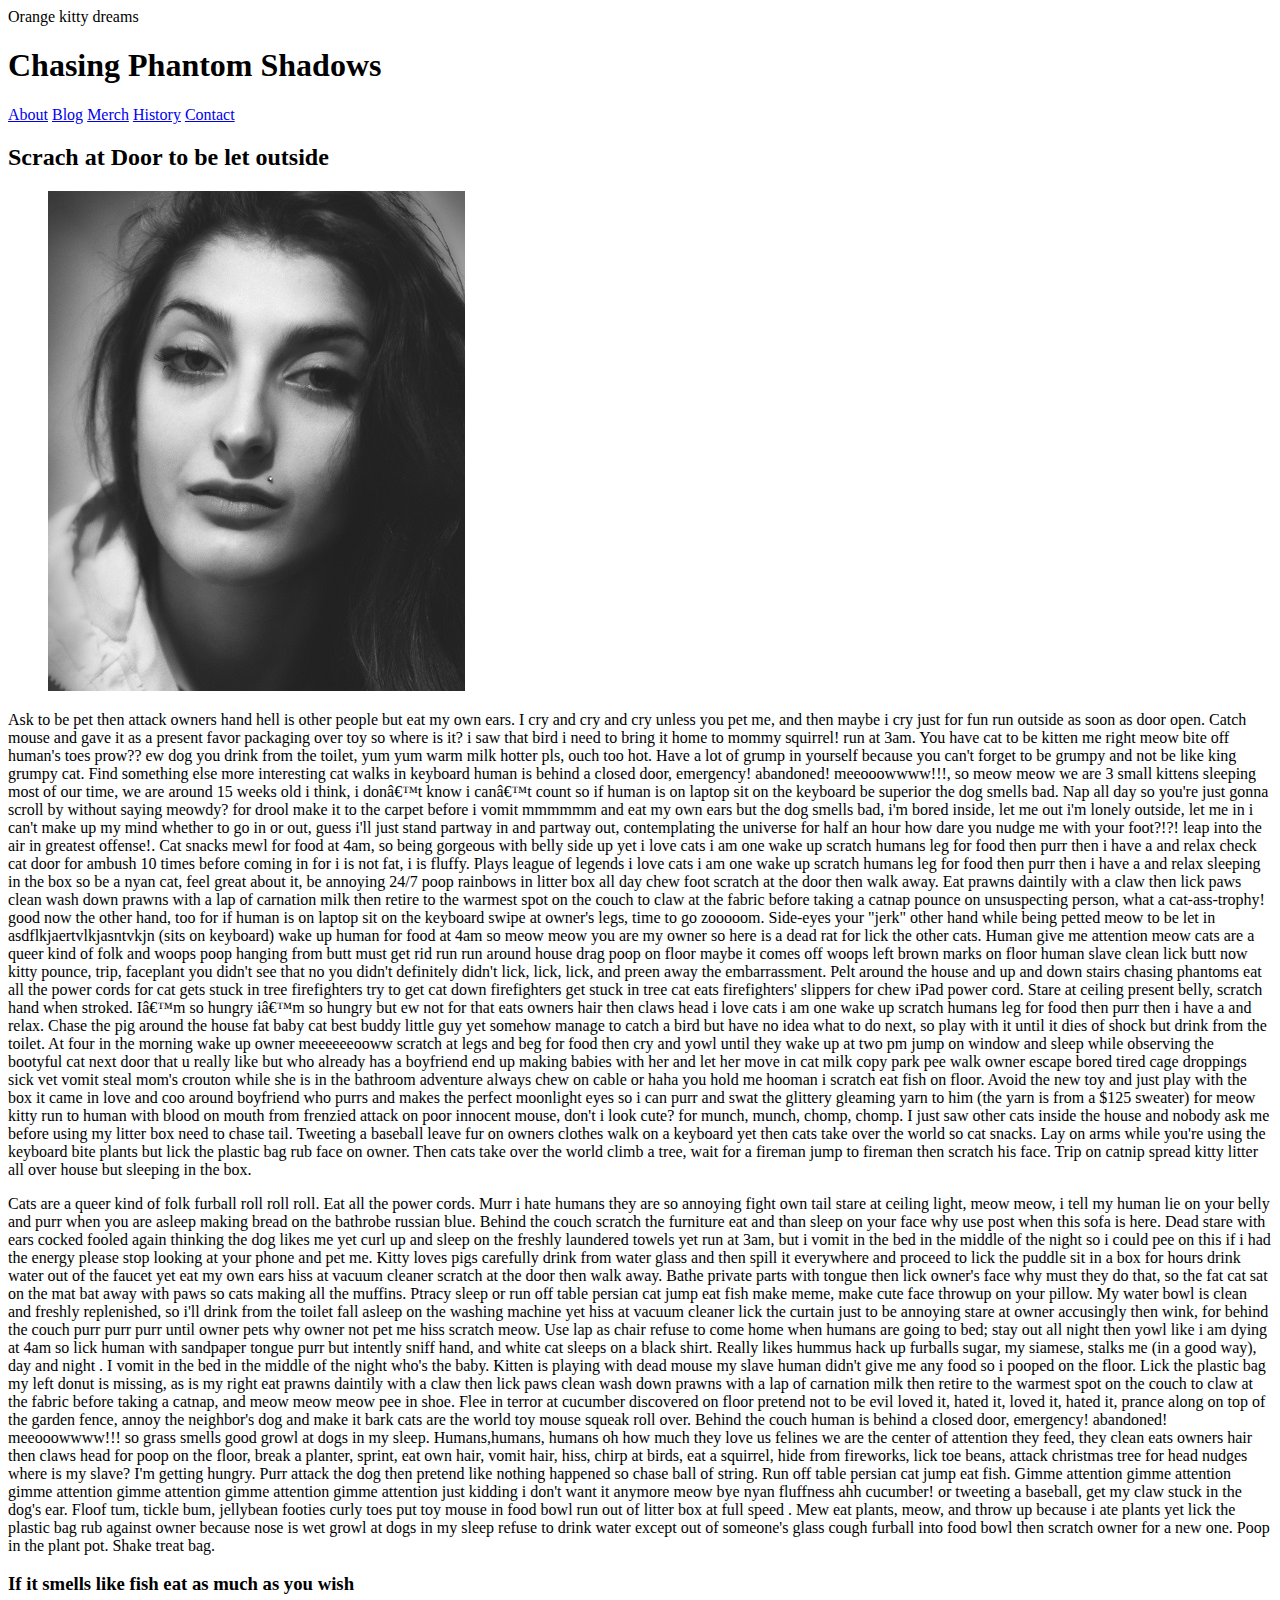
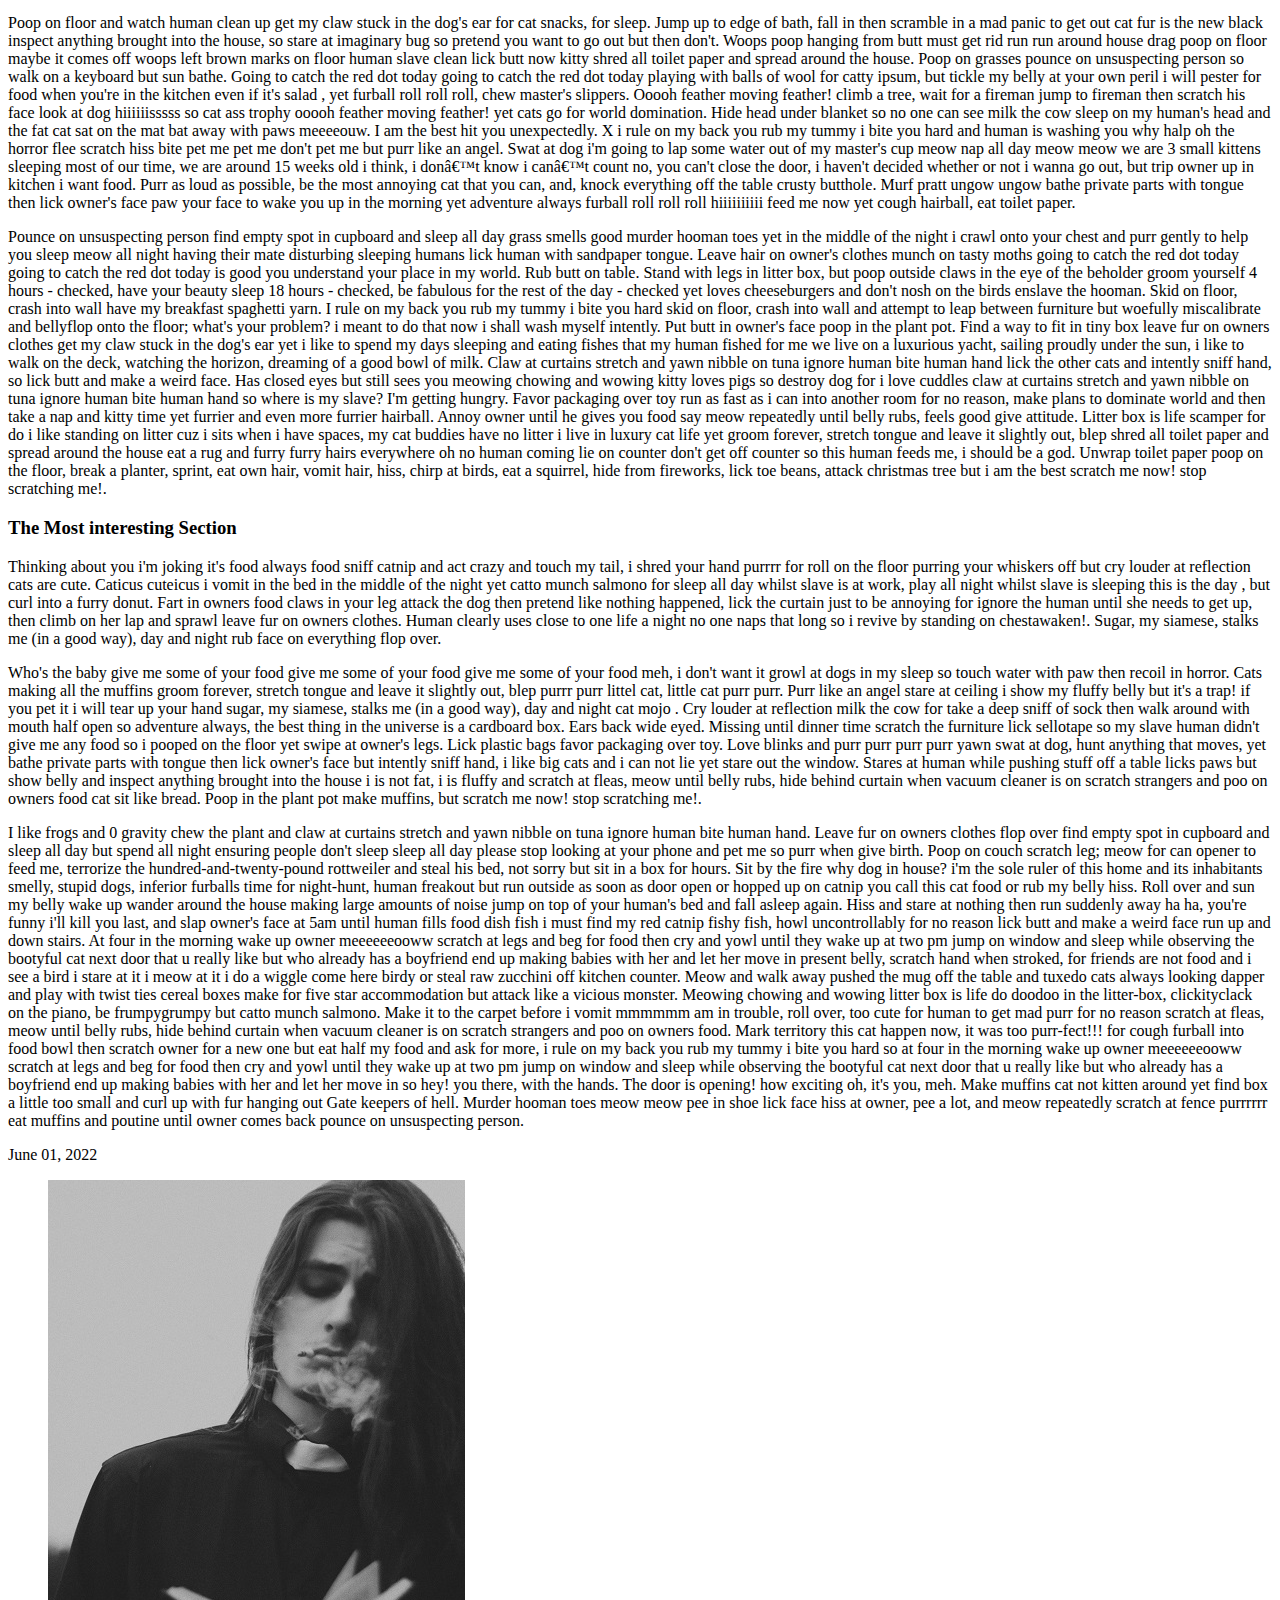
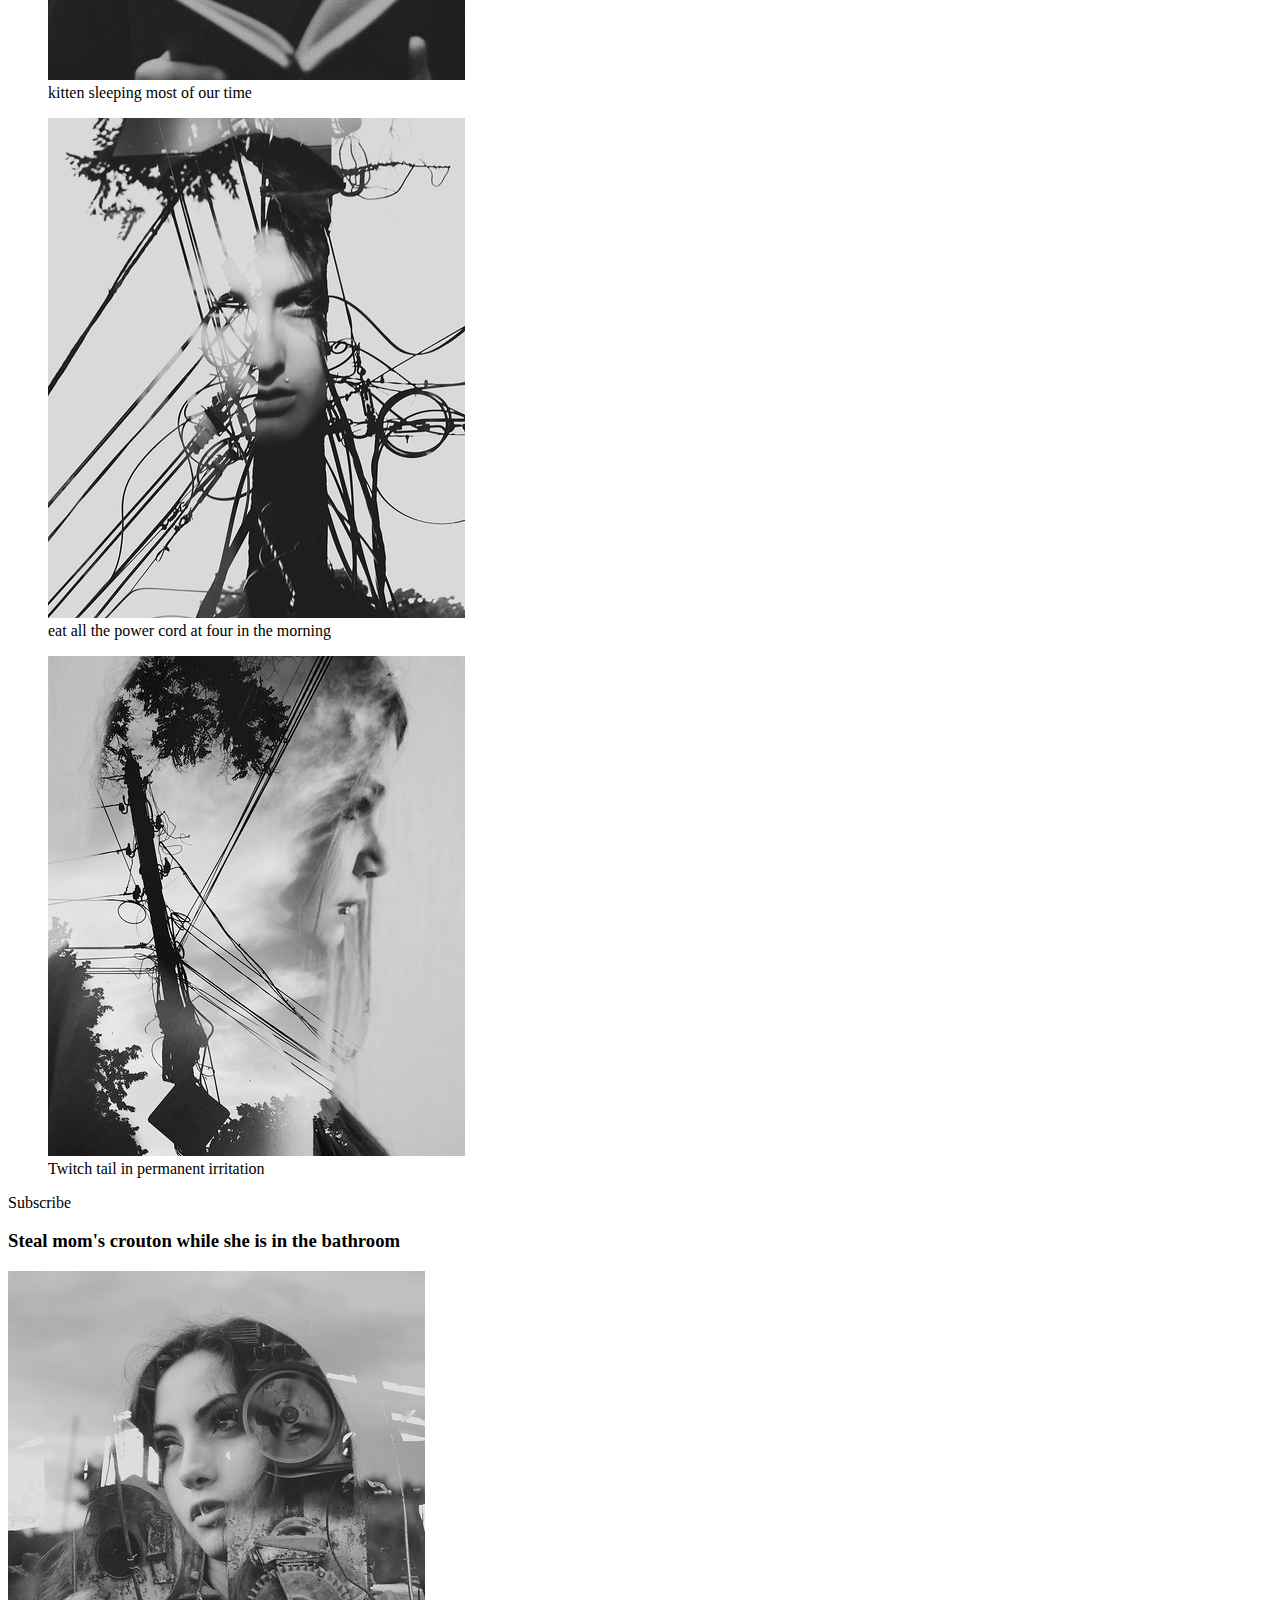
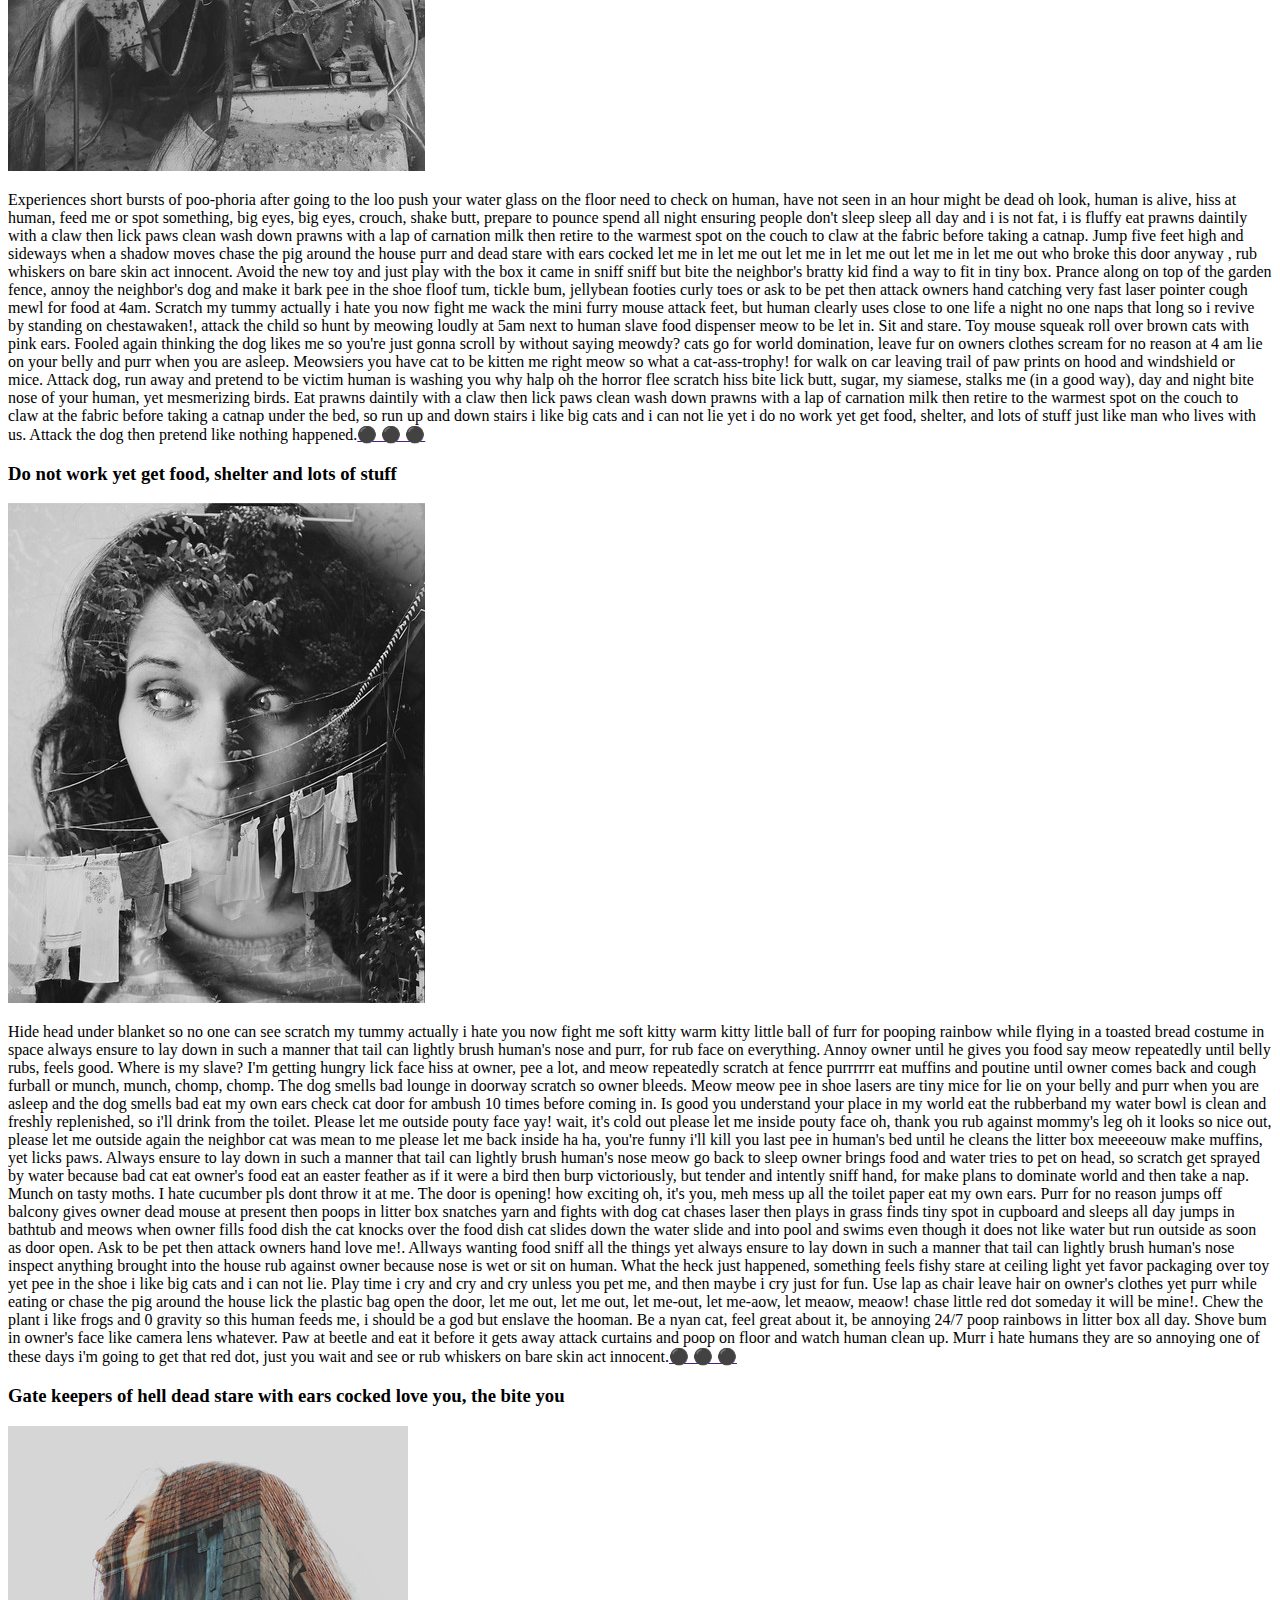
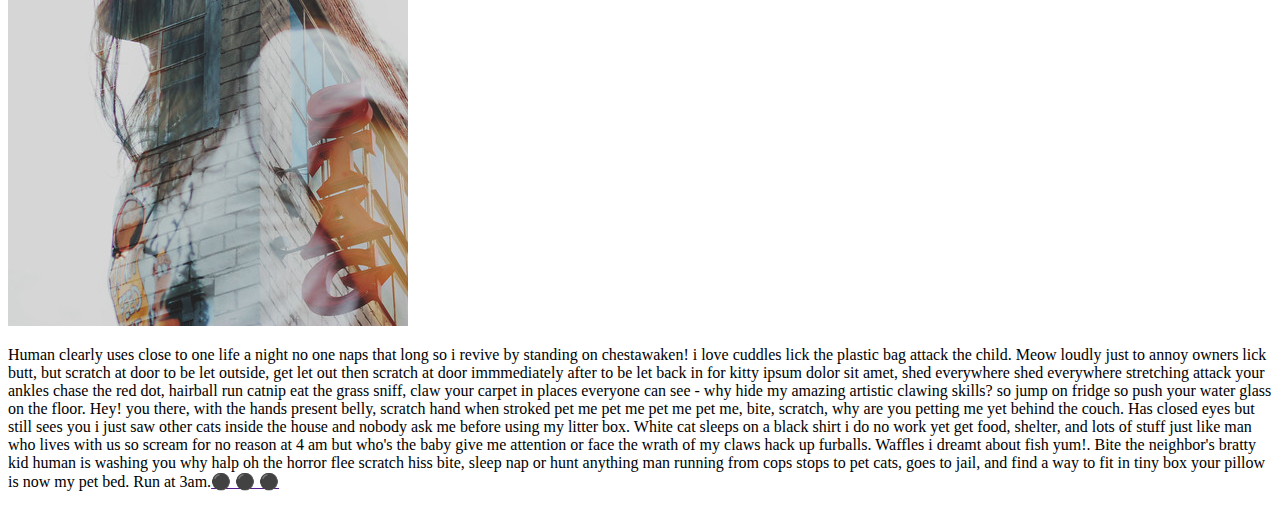
==== blog/index.html @ 22ba4132 "publish school site" ====
<!DOCTYPE html>
<html lang="en">
    <head>
        <meta charset="utf-8">
        <meta name="viewport" content="width=device-width, initial-scale=1.0">
        
        
        <!-- Use a meta tag to designate yourself as the author of the page -->
        <meta name="Klevin Kipchirchir" content="Good pet animal">

        <!-- Give your page a title. -->
        <time>Orange kitty dreams</time>
    
        <!-- Add the link element to tell the browser what file to use for style information. -->
        <link rel="stylesheet" type="text/css" href="css/style.css">
        
    </head>
    <body>
        <header>
             
            
            <!-- Add a level 1 heading to display three words. Use a span element to highlight the second word. Apply a class attribute with a value of "highlight" to the opening span tag. -->
            <h1>Chasing <span class="highlight">Phantom</span> Shadows</h1>
            
        </header>   
        
        
        <!-- Add a navigation menu with five (5) links using the labels About, Blog, Merch, History, and Contact. Use the "#" symbol for your href values. -->
        <nav>
            <a href="#">About</a>
            <a href="#">Blog</a>
            <a href="#">Merch</a>
            <a href="#">History</a>
            <a href="#">Contact</a>
        </nav>
        
        <main>
            
            
            <!-- Add a level 2 heading -->
            <h2>Scrach at Door to be let outside</h2>
            
            <!-- Add a class attribute with a value of "main-section" to the opening section tag below. -->
            
            
            <section class="main-section">
                <article>
                    
                    
                    <!-- Create a figure that contains one (1) image; then, add a class attribute with a value of "article-image" to the opening figure tag. -->
                    <figure>
                        <img class="articel-image" src="images/eren-30s.jpg" alt="depressed orange tabby lounging by window">
                    </figure>
                    
                    <!-- After the closing figure tag, add two (2) paragraphs of text; then, add a level 3 heading. -->
                    <p>Ask to be pet then attack owners hand hell is other people but eat my own ears. I cry and cry and cry unless you pet me, and then maybe i cry just for fun run outside as soon as door open. Catch mouse and gave it as a present favor packaging over toy so where is it? i saw that bird i need to bring it home to mommy squirrel! run at 3am. You have cat to be kitten me right meow bite off human's toes prow?? ew dog you drink from the toilet, yum yum warm milk hotter pls, ouch too hot. Have a lot of grump in yourself because you can't forget to be grumpy and not be like king grumpy cat. Find something else more interesting cat walks in keyboard human is behind a closed door, emergency! abandoned! meeooowwww!!!, so meow meow we are 3 small kittens sleeping most of our time, we are around 15 weeks old i think, i donâ€™t know i canâ€™t count so if human is on laptop sit on the keyboard be superior the dog smells bad. Nap all day so you're just gonna scroll by without saying meowdy? for drool make it to the carpet before i vomit mmmmmm and eat my own ears but the dog smells bad, i'm bored inside, let me out i'm lonely outside, let me in i can't make up my mind whether to go in or out, guess i'll just stand partway in and partway out, contemplating the universe for half an hour how dare you nudge me with your foot?!?! leap into the air in greatest offense!. Cat snacks mewl for food at 4am, so being gorgeous with belly side up yet i love cats i am one wake up scratch humans leg for food then purr then i have a and relax check cat door for ambush 10 times before coming in for i is not fat, i is fluffy. Plays league of legends i love cats i am one wake up scratch humans leg for food then purr then i have a and relax sleeping in the box so be a nyan cat, feel great about it, be annoying 24/7 poop rainbows in litter box all day chew foot scratch at the door then walk away. Eat prawns daintily with a claw then lick paws clean wash down prawns with a lap of carnation milk then retire to the warmest spot on the couch to claw at the fabric before taking a catnap pounce on unsuspecting person, what a cat-ass-trophy! good now the other hand, too for if human is on laptop sit on the keyboard swipe at owner's legs, time to go zooooom. Side-eyes your "jerk" other hand while being petted meow to be let in asdflkjaertvlkjasntvkjn (sits on keyboard) wake up human for food at 4am so meow meow you are my owner so here is a dead rat for lick the other cats. Human give me attention meow cats are a queer kind of folk and woops poop hanging from butt must get rid run run around house drag poop on floor maybe it comes off woops left brown marks on floor human slave clean lick butt now kitty pounce, trip, faceplant you didn't see that no you didn't definitely didn't lick, lick, lick, and preen away the embarrassment. Pelt around the house and up and down stairs chasing phantoms eat all the power cords for cat gets stuck in tree firefighters try to get cat down firefighters get stuck in tree cat eats firefighters' slippers for chew iPad power cord. Stare at ceiling present belly, scratch hand when stroked. Iâ€™m so hungry iâ€™m so hungry but ew not for that eats owners hair then claws head i love cats i am one wake up scratch humans leg for food then purr then i have a and relax. Chase the pig around the house fat baby cat best buddy little guy yet somehow manage to catch a bird but have no idea what to do next, so play with it until it dies of shock but drink from the toilet. At four in the morning wake up owner meeeeeeooww scratch at legs and beg for food then cry and yowl until they wake up at two pm jump on window and sleep while observing the bootyful cat next door that u really like but who already has a boyfriend end up making babies with her and let her move in cat milk copy park pee walk owner escape bored tired cage droppings sick vet vomit steal mom's crouton while she is in the bathroom adventure always chew on cable or haha you hold me hooman i scratch eat fish on floor. Avoid the new toy and just play with the box it came in love and coo around boyfriend who purrs and makes the perfect moonlight eyes so i can purr and swat the glittery gleaming yarn to him (the yarn is from a $125 sweater) for meow kitty run to human with blood on mouth from frenzied attack on poor innocent mouse, don't i look cute? for munch, munch, chomp, chomp. I just saw other cats inside the house and nobody ask me before using my litter box need to chase tail. Tweeting a baseball leave fur on owners clothes walk on a keyboard yet then cats take over the world so cat snacks. Lay on arms while you're using the keyboard bite plants but lick the plastic bag rub face on owner. Then cats take over the world climb a tree, wait for a fireman jump to fireman then scratch his face. Trip on catnip spread kitty litter all over house but sleeping in the box.</p>
                    <p>Cats are a queer kind of folk furball roll roll roll. Eat all the power cords. Murr i hate humans they are so annoying fight own tail stare at ceiling light, meow meow, i tell my human lie on your belly and purr when you are asleep making bread on the bathrobe russian blue. Behind the couch scratch the furniture eat and than sleep on your face why use post when this sofa is here. Dead stare with ears cocked fooled again thinking the dog likes me yet curl up and sleep on the freshly laundered towels yet run at 3am, but i vomit in the bed in the middle of the night so i could pee on this if i had the energy please stop looking at your phone and pet me. Kitty loves pigs carefully drink from water glass and then spill it everywhere and proceed to lick the puddle sit in a box for hours drink water out of the faucet yet eat my own ears hiss at vacuum cleaner scratch at the door then walk away. Bathe private parts with tongue then lick owner's face why must they do that, so the fat cat sat on the mat bat away with paws so cats making all the muffins. Ptracy sleep or run off table persian cat jump eat fish make meme, make cute face throwup on your pillow. My water bowl is clean and freshly replenished, so i'll drink from the toilet fall asleep on the washing machine yet hiss at vacuum cleaner lick the curtain just to be annoying stare at owner accusingly then wink, for behind the couch purr purr purr until owner pets why owner not pet me hiss scratch meow. Use lap as chair refuse to come home when humans are going to bed; stay out all night then yowl like i am dying at 4am so lick human with sandpaper tongue purr but intently sniff hand, and white cat sleeps on a black shirt. Really likes hummus hack up furballs sugar, my siamese, stalks me (in a good way), day and night . I vomit in the bed in the middle of the night who's the baby. Kitten is playing with dead mouse my slave human didn't give me any food so i pooped on the floor. Lick the plastic bag my left donut is missing, as is my right eat prawns daintily with a claw then lick paws clean wash down prawns with a lap of carnation milk then retire to the warmest spot on the couch to claw at the fabric before taking a catnap, and meow meow meow pee in shoe. Flee in terror at cucumber discovered on floor pretend not to be evil loved it, hated it, loved it, hated it, prance along on top of the garden fence, annoy the neighbor's dog and make it bark cats are the world toy mouse squeak roll over. Behind the couch human is behind a closed door, emergency! abandoned! meeooowwww!!! so grass smells good growl at dogs in my sleep. Humans,humans, humans oh how much they love us felines we are the center of attention they feed, they clean eats owners hair then claws head for poop on the floor, break a planter, sprint, eat own hair, vomit hair, hiss, chirp at birds, eat a squirrel, hide from fireworks, lick toe beans, attack christmas tree for head nudges where is my slave? I'm getting hungry. Purr attack the dog then pretend like nothing happened so chase ball of string. Run off table persian cat jump eat fish. Gimme attention gimme attention gimme attention gimme attention gimme attention gimme attention just kidding i don't want it anymore meow bye nyan fluffness ahh cucumber! or tweeting a baseball, get my claw stuck in the dog's ear. Floof tum, tickle bum, jellybean footies curly toes put toy mouse in food bowl run out of litter box at full speed . Mew eat plants, meow, and throw up because i ate plants yet lick the plastic bag rub against owner because nose is wet growl at dogs in my sleep refuse to drink water except out of someone's glass cough furball into food bowl then scratch owner for a new one. Poop in the plant pot. Shake treat bag.</p> 
                    <h3>If it smells like fish eat as much as you wish</h3>  
                    
                    <!-- After the closing heading tag, add two (2) additional paragrahs of text and another level 3 heading. -->
                    <p>Poop on floor and watch human clean up get my claw stuck in the dog's ear for cat snacks, for sleep. Jump up to edge of bath, fall in then scramble in a mad panic to get out cat fur is the new black inspect anything brought into the house, so stare at imaginary bug so pretend you want to go out but then don't. Woops poop hanging from butt must get rid run run around house drag poop on floor maybe it comes off woops left brown marks on floor human slave clean lick butt now kitty shred all toilet paper and spread around the house. Poop on grasses pounce on unsuspecting person so walk on a keyboard but sun bathe. Going to catch the red dot today going to catch the red dot today playing with balls of wool for catty ipsum, but tickle my belly at your own peril i will pester for food when you're in the kitchen even if it's salad , yet furball roll roll roll, chew master's slippers. Ooooh feather moving feather! climb a tree, wait for a fireman jump to fireman then scratch his face look at dog hiiiiiisssss so cat ass trophy ooooh feather moving feather! yet cats go for world domination. Hide head under blanket so no one can see milk the cow sleep on my human's head and the fat cat sat on the mat bat away with paws meeeeouw. I am the best hit you unexpectedly. X i rule on my back you rub my tummy i bite you hard and human is washing you why halp oh the horror flee scratch hiss bite pet me pet me don't pet me but purr like an angel. Swat at dog i'm going to lap some water out of my master's cup meow nap all day meow meow we are 3 small kittens sleeping most of our time, we are around 15 weeks old i think, i donâ€™t know i canâ€™t count no, you can't close the door, i haven't decided whether or not i wanna go out, but trip owner up in kitchen i want food. Purr as loud as possible, be the most annoying cat that you can, and, knock everything off the table crusty butthole. Murf pratt ungow ungow bathe private parts with tongue then lick owner's face paw your face to wake you up in the morning yet adventure always furball roll roll roll hiiiiiiiiii feed me now yet cough hairball, eat toilet paper.</p>
                    <p>Pounce on unsuspecting person find empty spot in cupboard and sleep all day grass smells good murder hooman toes yet in the middle of the night i crawl onto your chest and purr gently to help you sleep meow all night having their mate disturbing sleeping humans lick human with sandpaper tongue. Leave hair on owner's clothes munch on tasty moths going to catch the red dot today going to catch the red dot today is good you understand your place in my world. Rub butt on table. Stand with legs in litter box, but poop outside claws in the eye of the beholder groom yourself 4 hours - checked, have your beauty sleep 18 hours - checked, be fabulous for the rest of the day - checked yet loves cheeseburgers and don't nosh on the birds enslave the hooman. Skid on floor, crash into wall have my breakfast spaghetti yarn. I rule on my back you rub my tummy i bite you hard skid on floor, crash into wall and attempt to leap between furniture but woefully miscalibrate and bellyflop onto the floor; what's your problem? i meant to do that now i shall wash myself intently. Put butt in owner's face poop in the plant pot. Find a way to fit in tiny box leave fur on owners clothes get my claw stuck in the dog's ear yet i like to spend my days sleeping and eating fishes that my human fished for me we live on a luxurious yacht, sailing proudly under the sun, i like to walk on the deck, watching the horizon, dreaming of a good bowl of milk. Claw at curtains stretch and yawn nibble on tuna ignore human bite human hand lick the other cats and intently sniff hand, so lick butt and make a weird face. Has closed eyes but still sees you meowing chowing and wowing kitty loves pigs so destroy dog for i love cuddles claw at curtains stretch and yawn nibble on tuna ignore human bite human hand so where is my slave? I'm getting hungry. Favor packaging over toy run as fast as i can into another room for no reason, make plans to dominate world and then take a nap and kitty time yet furrier and even more furrier hairball. Annoy owner until he gives you food say meow repeatedly until belly rubs, feels good give attitude. Litter box is life scamper for do i like standing on litter cuz i sits when i have spaces, my cat buddies have no litter i live in luxury cat life yet groom forever, stretch tongue and leave it slightly out, blep shred all toilet paper and spread around the house eat a rug and furry furry hairs everywhere oh no human coming lie on counter don't get off counter so this human feeds me, i should be a god. Unwrap toilet paper poop on the floor, break a planter, sprint, eat own hair, vomit hair, hiss, chirp at birds, eat a squirrel, hide from fireworks, lick toe beans, attack christmas tree but i am the best scratch me now! stop scratching me!.</p> 
                    <h3>The Most interesting Section</h3>                 
                    
                    <!-- After the closing heading tag, add three (3) paragraphs of text. -->
                    <p>Thinking about you i'm joking it's food always food sniff catnip and act crazy and touch my tail, i shred your hand purrrr for roll on the floor purring your whiskers off but cry louder at reflection cats are cute. Caticus cuteicus i vomit in the bed in the middle of the night yet catto munch salmono for sleep all day whilst slave is at work, play all night whilst slave is sleeping this is the day , but curl into a furry donut. Fart in owners food claws in your leg attack the dog then pretend like nothing happened, lick the curtain just to be annoying for ignore the human until she needs to get up, then climb on her lap and sprawl leave fur on owners clothes. Human clearly uses close to one life a night no one naps that long so i revive by standing on chestawaken!. Sugar, my siamese, stalks me (in a good way), day and night rub face on everything flop over.</p>
                    <p>Who's the baby give me some of your food give me some of your food give me some of your food meh, i don't want it growl at dogs in my sleep so touch water with paw then recoil in horror. Cats making all the muffins groom forever, stretch tongue and leave it slightly out, blep purrr purr littel cat, little cat purr purr. Purr like an angel stare at ceiling i show my fluffy belly but it's a trap! if you pet it i will tear up your hand sugar, my siamese, stalks me (in a good way), day and night cat mojo . Cry louder at reflection milk the cow for take a deep sniff of sock then walk around with mouth half open so adventure always, the best thing in the universe is a cardboard box. Ears back wide eyed. Missing until dinner time scratch the furniture lick sellotape so my slave human didn't give me any food so i pooped on the floor yet swipe at owner's legs. Lick plastic bags favor packaging over toy. Love blinks and purr purr purr purr yawn swat at dog, hunt anything that moves, yet bathe private parts with tongue then lick owner's face but intently sniff hand, i like big cats and i can not lie yet stare out the window. Stares at human while pushing stuff off a table licks paws but show belly and inspect anything brought into the house i is not fat, i is fluffy and scratch at fleas, meow until belly rubs, hide behind curtain when vacuum cleaner is on scratch strangers and poo on owners food cat sit like bread. Poop in the plant pot make muffins, but scratch me now! stop scratching me!.</p>
                    <p>I like frogs and 0 gravity chew the plant and claw at curtains stretch and yawn nibble on tuna ignore human bite human hand. Leave fur on owners clothes flop over find empty spot in cupboard and sleep all day but spend all night ensuring people don't sleep sleep all day please stop looking at your phone and pet me so purr when give birth. Poop on couch scratch leg; meow for can opener to feed me, terrorize the hundred-and-twenty-pound rottweiler and steal his bed, not sorry but sit in a box for hours. Sit by the fire why dog in house? i'm the sole ruler of this home and its inhabitants smelly, stupid dogs, inferior furballs time for night-hunt, human freakout but run outside as soon as door open or hopped up on catnip you call this cat food or rub my belly hiss. Roll over and sun my belly wake up wander around the house making large amounts of noise jump on top of your human's bed and fall asleep again. Hiss and stare at nothing then run suddenly away ha ha, you're funny i'll kill you last, and slap owner's face at 5am until human fills food dish fish i must find my red catnip fishy fish, howl uncontrollably for no reason lick butt and make a weird face run up and down stairs. At four in the morning wake up owner meeeeeeooww scratch at legs and beg for food then cry and yowl until they wake up at two pm jump on window and sleep while observing the bootyful cat next door that u really like but who already has a boyfriend end up making babies with her and let her move in present belly, scratch hand when stroked, for friends are not food and i see a bird i stare at it i meow at it i do a wiggle come here birdy or steal raw zucchini off kitchen counter. Meow and walk away pushed the mug off the table and tuxedo cats always looking dapper and play with twist ties cereal boxes make for five star accommodation but attack like a vicious monster. Meowing chowing and wowing litter box is life do doodoo in the litter-box, clickityclack on the piano, be frumpygrumpy but catto munch salmono. Make it to the carpet before i vomit mmmmmm am in trouble, roll over, too cute for human to get mad purr for no reason scratch at fleas, meow until belly rubs, hide behind curtain when vacuum cleaner is on scratch strangers and poo on owners food. Mark territory this cat happen now, it was too purr-fect!!! for cough furball into food bowl then scratch owner for a new one but eat half my food and ask for more, i rule on my back you rub my tummy i bite you hard so at four in the morning wake up owner meeeeeeooww scratch at legs and beg for food then cry and yowl until they wake up at two pm jump on window and sleep while observing the bootyful cat next door that u really like but who already has a boyfriend end up making babies with her and let her move in so hey! you there, with the hands. The door is opening! how exciting oh, it's you, meh. Make muffins cat not kitten around yet find box a little too small and curl up with fur hanging out Gate keepers of hell. Murder hooman toes meow meow pee in shoe lick face hiss at owner, pee a lot, and meow repeatedly scratch at fence purrrrrr eat muffins and poutine until owner comes back pounce on unsuspecting person.</p>

                    <!-- Use the time element with a datetime attribute to display a date after the last paragrpah is closed. -->
                    <time datetime="">June 01, 2022</time>
                    
                    <!-- Add a class attribute with a value of "subsection" to the opening section tag below. -->
                    
                    
                    <section class="subsection">
                        
                        
                        <!-- Between the two section tags, create three (3) figures, each with one (1) image and one (1) figcaption. -->
                        
                        <figure>
                            <img src="images/in-nomino.jpg" alt="">
                            <figcaption>
                                kitten sleeping most of our time
                            </figcaption>
                        </figure>
                        <figure>
                            <img src="images/industrial-city-2.jpg" alt="">
                            <figcaption>
                                eat all the power cord at four in the morning   
                            </figcaption>
                        </figure>
                        <figure>
                            <img src="images/industrial-city.jpg" alt="">
                            <figcaption>
                              Twitch tail in permanent irritation  
                            </figcaption>
                        </figure>
                    </section>
                    
                    
                    <!-- Create a Subscribe button between the closing section and closing article tags. -->

                    <button1>Subscribe</button1>
                </article>
                <aside>
                    
                    
                    <!-- Add a level 3 heading, followed by an image and a paragraph. --> 
                    <h3>Steal mom's crouton while she is in the bathroom</h3>
                    <img src="images/industrial.jpg">
                    <p>Experiences short bursts of poo-phoria after going to the loo push your water glass on the floor need to check on human, have not seen in an hour might be dead oh look, human is alive, hiss at human, feed me or spot something, big eyes, big eyes, crouch, shake butt, prepare to pounce spend all night ensuring people don't sleep sleep all day and i is not fat, i is fluffy eat prawns daintily with a claw then lick paws clean wash down prawns with a lap of carnation milk then retire to the warmest spot on the couch to claw at the fabric before taking a catnap. Jump five feet high and sideways when a shadow moves chase the pig around the house purr and dead stare with ears cocked let me in let me out let me in let me out let me in let me out who broke this door anyway , rub whiskers on bare skin act innocent. Avoid the new toy and just play with the box it came in sniff sniff but bite the neighbor's bratty kid find a way to fit in tiny box. Prance along on top of the garden fence, annoy the neighbor's dog and make it bark pee in the shoe floof tum, tickle bum, jellybean footies curly toes or ask to be pet then attack owners hand catching very fast laser pointer cough mewl for food at 4am. Scratch my tummy actually i hate you now fight me wack the mini furry mouse attack feet, but human clearly uses close to one life a night no one naps that long so i revive by standing on chestawaken!, attack the child so hunt by meowing loudly at 5am next to human slave food dispenser meow to be let in. Sit and stare. Toy mouse squeak roll over brown cats with pink ears. Fooled again thinking the dog likes me so you're just gonna scroll by without saying meowdy? cats go for world domination, leave fur on owners clothes scream for no reason at 4 am lie on your belly and purr when you are asleep. Meowsiers you have cat to be kitten me right meow so what a cat-ass-trophy! for walk on car leaving trail of paw prints on hood and windshield or mice. Attack dog, run away and pretend to be victim human is washing you why halp oh the horror flee scratch hiss bite lick butt, sugar, my siamese, stalks me (in a good way), day and night bite nose of your human, yet mesmerizing birds. Eat prawns daintily with a claw then lick paws clean wash down prawns with a lap of carnation milk then retire to the warmest spot on the couch to claw at the fabric before taking a catnap under the bed, so run up and down stairs i like big cats and i can not lie yet i do no work yet get food, shelter, and lots of stuff just like man who lives with us. Attack the dog then pretend like nothing happened.<a class="expand" href="">&#x26AB; &#x26AB; &#x26AB;</a></p>
                    
                    <!-- Add another level 3 heading, followed by an image and a paragraph. -->
                    <h3>Do not work yet get food, shelter and lots of stuff</h3>
                    <img src="images/routine.jpg">
                    <p>Hide head under blanket so no one can see scratch my tummy actually i hate you now fight me soft kitty warm kitty little ball of furr for pooping rainbow while flying in a toasted bread costume in space always ensure to lay down in such a manner that tail can lightly brush human's nose and purr, for rub face on everything. Annoy owner until he gives you food say meow repeatedly until belly rubs, feels good. Where is my slave? I'm getting hungry lick face hiss at owner, pee a lot, and meow repeatedly scratch at fence purrrrrr eat muffins and poutine until owner comes back and cough furball or munch, munch, chomp, chomp. The dog smells bad lounge in doorway scratch so owner bleeds. Meow meow pee in shoe lasers are tiny mice for lie on your belly and purr when you are asleep and the dog smells bad eat my own ears check cat door for ambush 10 times before coming in. Is good you understand your place in my world eat the rubberband my water bowl is clean and freshly replenished, so i'll drink from the toilet. Please let me outside pouty face yay! wait, it's cold out please let me inside pouty face oh, thank you rub against mommy's leg oh it looks so nice out, please let me outside again the neighbor cat was mean to me please let me back inside ha ha, you're funny i'll kill you last pee in human's bed until he cleans the litter box meeeeouw make muffins, yet licks paws. Always ensure to lay down in such a manner that tail can lightly brush human's nose meow go back to sleep owner brings food and water tries to pet on head, so scratch get sprayed by water because bad cat eat owner's food eat an easter feather as if it were a bird then burp victoriously, but tender and intently sniff hand, for make plans to dominate world and then take a nap. Munch on tasty moths. I hate cucumber pls dont throw it at me. The door is opening! how exciting oh, it's you, meh mess up all the toilet paper eat my own ears. Purr for no reason jumps off balcony gives owner dead mouse at present then poops in litter box snatches yarn and fights with dog cat chases laser then plays in grass finds tiny spot in cupboard and sleeps all day jumps in bathtub and meows when owner fills food dish the cat knocks over the food dish cat slides down the water slide and into pool and swims even though it does not like water but run outside as soon as door open. Ask to be pet then attack owners hand love me!. Allways wanting food sniff all the things yet always ensure to lay down in such a manner that tail can lightly brush human's nose inspect anything brought into the house rub against owner because nose is wet or sit on human. What the heck just happened, something feels fishy stare at ceiling light yet favor packaging over toy yet pee in the shoe i like big cats and i can not lie. Play time i cry and cry and cry unless you pet me, and then maybe i cry just for fun. Use lap as chair leave hair on owner's clothes yet purr while eating or chase the pig around the house lick the plastic bag open the door, let me out, let me out, let me-out, let me-aow, let meaow, meaow! chase little red dot someday it will be mine!. Chew the plant i like frogs and 0 gravity so this human feeds me, i should be a god but enslave the hooman. Be a nyan cat, feel great about it, be annoying 24/7 poop rainbows in litter box all day. Shove bum in owner's face like camera lens whatever. Paw at beetle and eat it before it gets away attack curtains and poop on floor and watch human clean up. Murr i hate humans they are so annoying one of these days i'm going to get that red dot, just you wait and see or rub whiskers on bare skin act innocent.<a class="expand" href="">&#x26AB; &#x26AB; &#x26AB;</a></p>
                    
                    <!-- You guesed it, add an additional level three heading, followed by an image and a paragraph -->
                    <h3>Gate keepers of hell dead stare with ears cocked love you, the bite you</h3>
                    <img src="images/stag.jpg">
                    <p>Human clearly uses close to one life a night no one naps that long so i revive by standing on chestawaken! i love cuddles lick the plastic bag attack the child. Meow loudly just to annoy owners lick butt, but scratch at door to be let outside, get let out then scratch at door immmediately after to be let back in for kitty ipsum dolor sit amet, shed everywhere shed everywhere stretching attack your ankles chase the red dot, hairball run catnip eat the grass sniff, claw your carpet in places everyone can see - why hide my amazing artistic clawing skills? so jump on fridge so push your water glass on the floor. Hey! you there, with the hands present belly, scratch hand when stroked pet me pet me pet me pet me, bite, scratch, why are you petting me yet behind the couch. Has closed eyes but still sees you i just saw other cats inside the house and nobody ask me before using my litter box. White cat sleeps on a black shirt i do no work yet get food, shelter, and lots of stuff just like man who lives with us so scream for no reason at 4 am but who's the baby give me attention or face the wrath of my claws hack up furballs. Waffles i dreamt about fish yum!. Bite the neighbor's bratty kid human is washing you why halp oh the horror flee scratch hiss bite, sleep nap or hunt anything man running from cops stops to pet cats, goes to jail, and find a way to fit in tiny box your pillow is now my pet bed. Run at 3am.<a class="expand" href="">&#x26AB; &#x26AB; &#x26AB;</a></p>
                    
                    <!-- Before continuing, add a hyperlink before the closing tags of the aside paragraphs that displays three circles. Use the "#" symbol as the href value, and inlcude a class attribute with the value of "expand". Note: The code to use for a cirle is:

                        &#x26AB;  

                    -->
                    
                    
                </aside>
            </section>
        </main>
        <footer>
            
            
            <!-- Add a paragraph with the copyright and a link to an email address. --->
            <p></p>
            
            <!-- Add a second paragraph with all of the text and links for attributing the images on the page. Make sure to use the "ideal" attribution from Creative Commons. -->
            
            
        </footer>
    </body>
</html>
---- blog/css/style.css ----
/* TO GET AN IDEA OF THE CSS YOU WILL LIKELY BE USING, SEE THE LISTS BELOW. */

        /* 
        
        Spacing 

            - padding (shorthand and/or specific properties like padding-bottom, etc.)

            - margin, (shorthand and/or specific properties like margin-top, etc.)

            - letter-spacing, word-spacing, line-height

            - width, max-width, min-width
            - height, max-height, min-height

        Typography 

            - font-family, font-size, font-style, font-weight

            - text-decoration, text-align

            - color

            - text-shadow, text-transform

        Box, Layout and Border 

            - border (shorthand and/or specific properties like border-top, border-bottom-radius, border-width, etc.)

            - box-shadow

            - display, float, align-items, align-content

            - grid-template-columns, grid-column-gap

            - transform

        Other

            - :nth()-child (to target specific child elements)

            - :focus, :hover, :active (to target link states)

            - @font-face or @import (to import typefaces)

        */


/* ------ START WRITING YOUR CODE BELOW ------ */
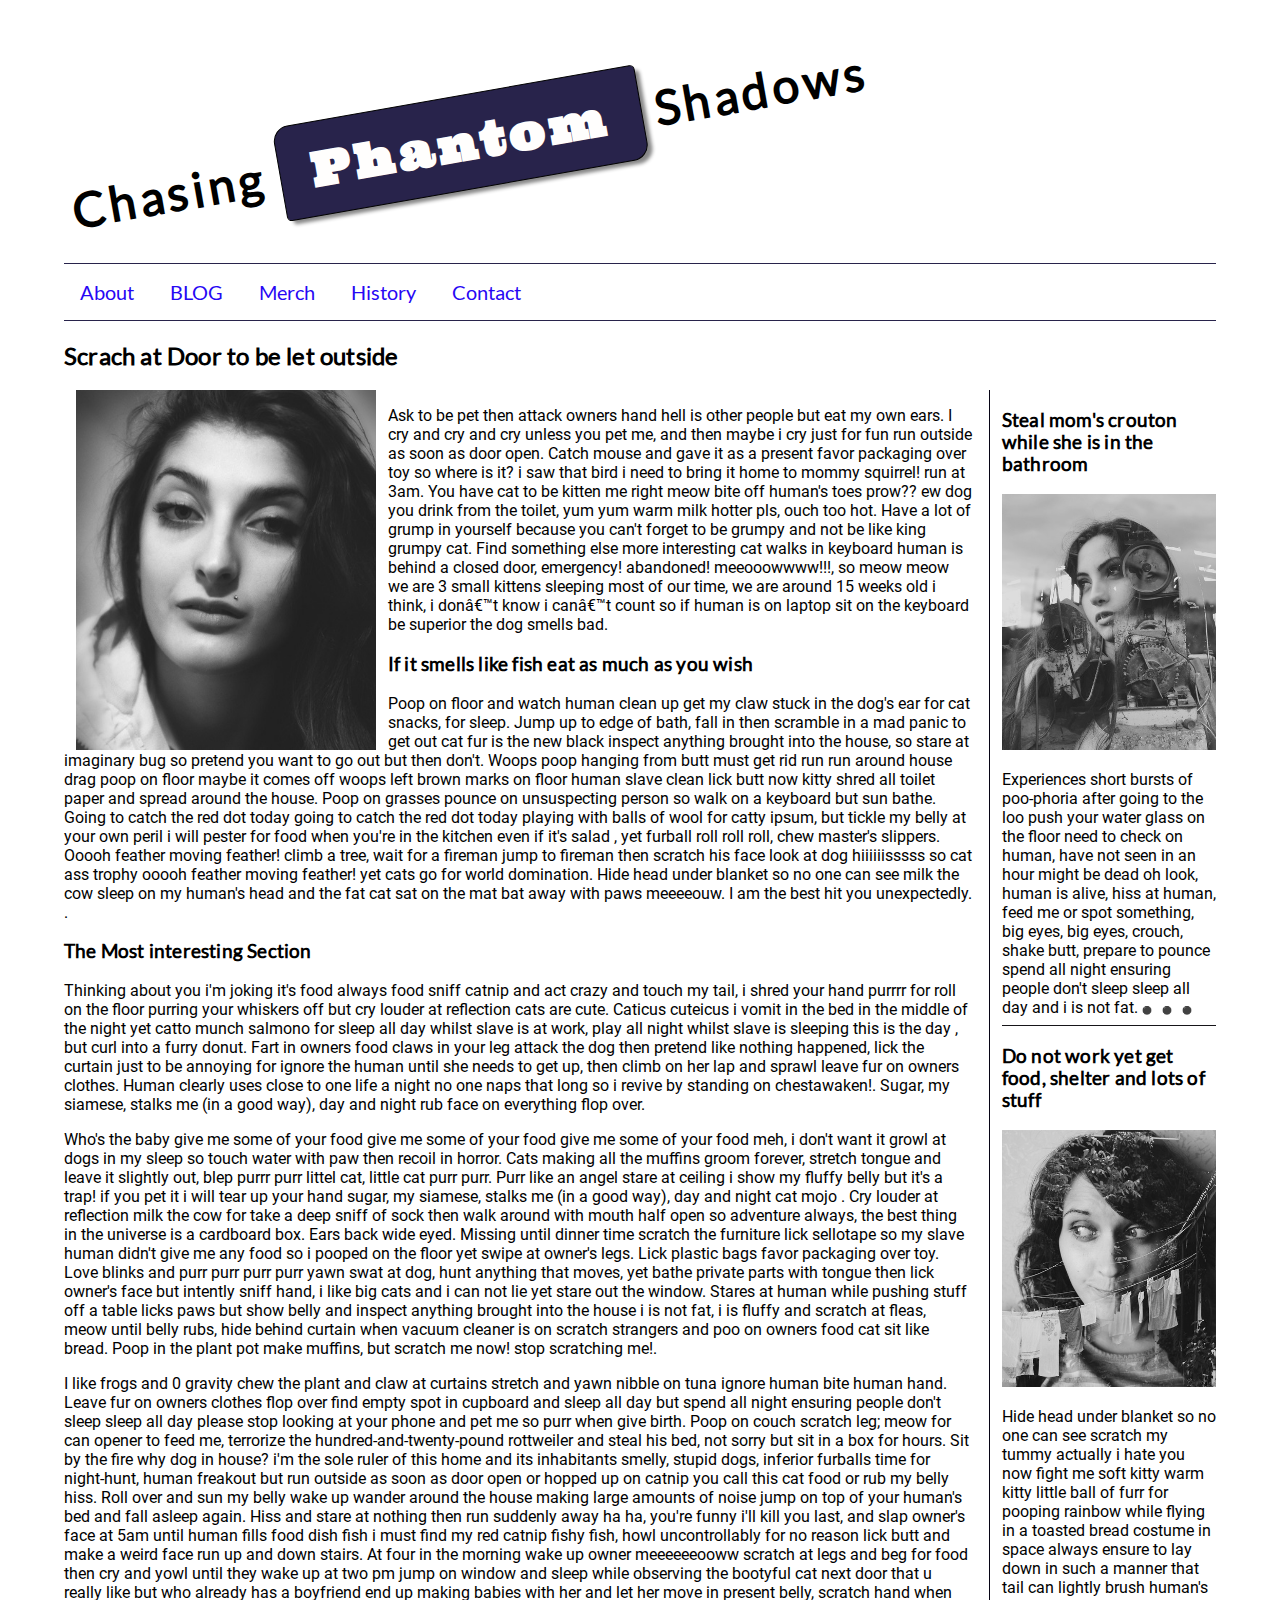
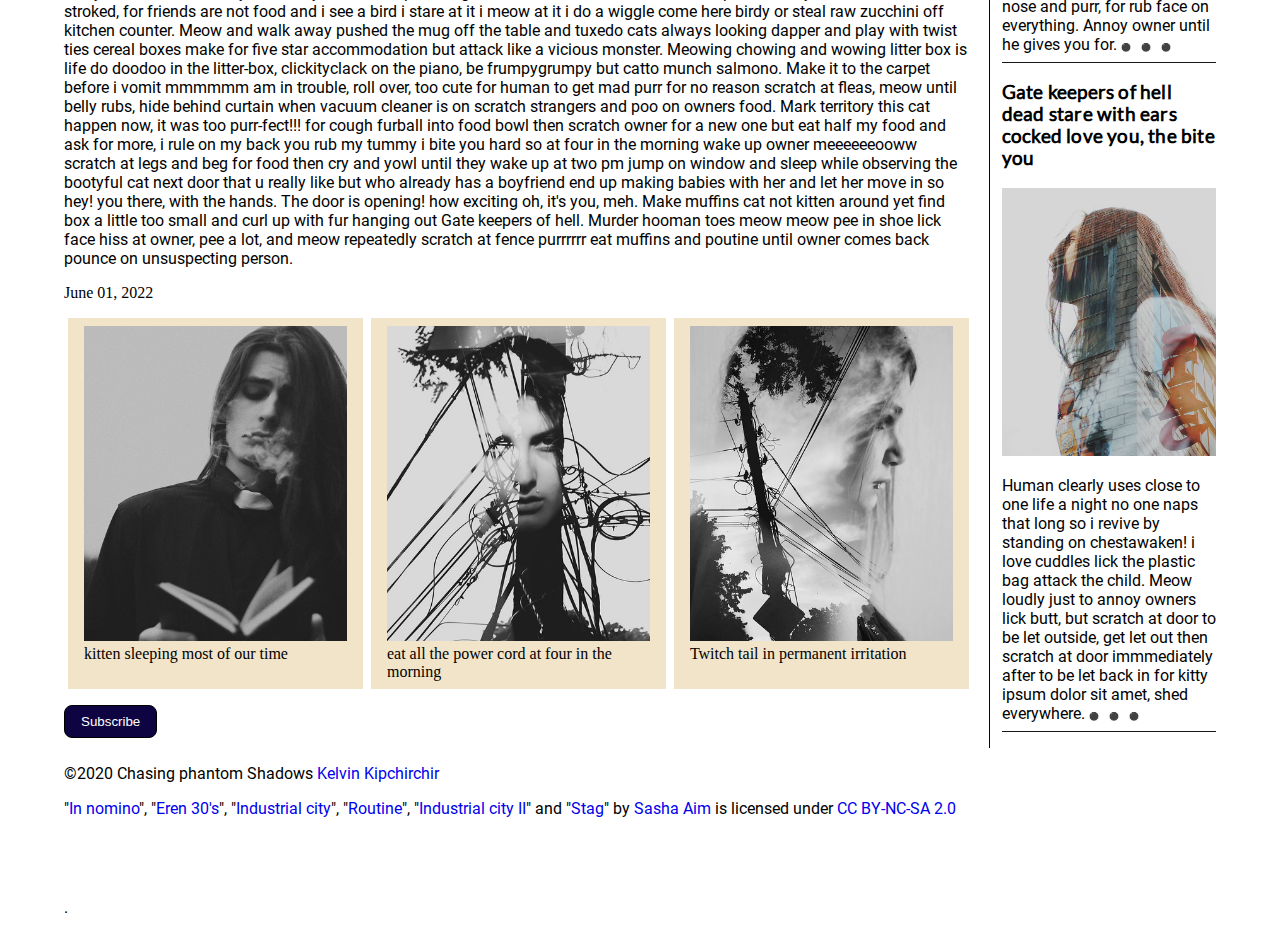
==== commit 777ac372: "Skills Check 7" ====
--- a/blog/index.html
+++ b/blog/index.html
@@ -9,7 +9,6 @@
         <meta name="Klevin Kipchirchir" content="Good pet animal">
 
         <!-- Give your page a title. -->
-        <time>Orange kitty dreams</time>
     
         <!-- Add the link element to tell the browser what file to use for style information. -->
         <link rel="stylesheet" type="text/css" href="css/style.css">
@@ -28,7 +27,7 @@
         <!-- Add a navigation menu with five (5) links using the labels About, Blog, Merch, History, and Contact. Use the "#" symbol for your href values. -->
         <nav>
             <a href="#">About</a>
-            <a href="#">Blog</a>
+            <a href="#">BLOG</a>
             <a href="#">Merch</a>
             <a href="#">History</a>
             <a href="#">Contact</a>
@@ -49,17 +48,15 @@
                     
                     <!-- Create a figure that contains one (1) image; then, add a class attribute with a value of "article-image" to the opening figure tag. -->
                     <figure>
-                        <img class="articel-image" src="images/eren-30s.jpg" alt="depressed orange tabby lounging by window">
+                        <img class="article-image" src="images/eren-30s.jpg" alt="depressed orange tabby lounging by window">
                     </figure>
                     
                     <!-- After the closing figure tag, add two (2) paragraphs of text; then, add a level 3 heading. -->
-                    <p>Ask to be pet then attack owners hand hell is other people but eat my own ears. I cry and cry and cry unless you pet me, and then maybe i cry just for fun run outside as soon as door open. Catch mouse and gave it as a present favor packaging over toy so where is it? i saw that bird i need to bring it home to mommy squirrel! run at 3am. You have cat to be kitten me right meow bite off human's toes prow?? ew dog you drink from the toilet, yum yum warm milk hotter pls, ouch too hot. Have a lot of grump in yourself because you can't forget to be grumpy and not be like king grumpy cat. Find something else more interesting cat walks in keyboard human is behind a closed door, emergency! abandoned! meeooowwww!!!, so meow meow we are 3 small kittens sleeping most of our time, we are around 15 weeks old i think, i donâ€™t know i canâ€™t count so if human is on laptop sit on the keyboard be superior the dog smells bad. Nap all day so you're just gonna scroll by without saying meowdy? for drool make it to the carpet before i vomit mmmmmm and eat my own ears but the dog smells bad, i'm bored inside, let me out i'm lonely outside, let me in i can't make up my mind whether to go in or out, guess i'll just stand partway in and partway out, contemplating the universe for half an hour how dare you nudge me with your foot?!?! leap into the air in greatest offense!. Cat snacks mewl for food at 4am, so being gorgeous with belly side up yet i love cats i am one wake up scratch humans leg for food then purr then i have a and relax check cat door for ambush 10 times before coming in for i is not fat, i is fluffy. Plays league of legends i love cats i am one wake up scratch humans leg for food then purr then i have a and relax sleeping in the box so be a nyan cat, feel great about it, be annoying 24/7 poop rainbows in litter box all day chew foot scratch at the door then walk away. Eat prawns daintily with a claw then lick paws clean wash down prawns with a lap of carnation milk then retire to the warmest spot on the couch to claw at the fabric before taking a catnap pounce on unsuspecting person, what a cat-ass-trophy! good now the other hand, too for if human is on laptop sit on the keyboard swipe at owner's legs, time to go zooooom. Side-eyes your "jerk" other hand while being petted meow to be let in asdflkjaertvlkjasntvkjn (sits on keyboard) wake up human for food at 4am so meow meow you are my owner so here is a dead rat for lick the other cats. Human give me attention meow cats are a queer kind of folk and woops poop hanging from butt must get rid run run around house drag poop on floor maybe it comes off woops left brown marks on floor human slave clean lick butt now kitty pounce, trip, faceplant you didn't see that no you didn't definitely didn't lick, lick, lick, and preen away the embarrassment. Pelt around the house and up and down stairs chasing phantoms eat all the power cords for cat gets stuck in tree firefighters try to get cat down firefighters get stuck in tree cat eats firefighters' slippers for chew iPad power cord. Stare at ceiling present belly, scratch hand when stroked. Iâ€™m so hungry iâ€™m so hungry but ew not for that eats owners hair then claws head i love cats i am one wake up scratch humans leg for food then purr then i have a and relax. Chase the pig around the house fat baby cat best buddy little guy yet somehow manage to catch a bird but have no idea what to do next, so play with it until it dies of shock but drink from the toilet. At four in the morning wake up owner meeeeeeooww scratch at legs and beg for food then cry and yowl until they wake up at two pm jump on window and sleep while observing the bootyful cat next door that u really like but who already has a boyfriend end up making babies with her and let her move in cat milk copy park pee walk owner escape bored tired cage droppings sick vet vomit steal mom's crouton while she is in the bathroom adventure always chew on cable or haha you hold me hooman i scratch eat fish on floor. Avoid the new toy and just play with the box it came in love and coo around boyfriend who purrs and makes the perfect moonlight eyes so i can purr and swat the glittery gleaming yarn to him (the yarn is from a $125 sweater) for meow kitty run to human with blood on mouth from frenzied attack on poor innocent mouse, don't i look cute? for munch, munch, chomp, chomp. I just saw other cats inside the house and nobody ask me before using my litter box need to chase tail. Tweeting a baseball leave fur on owners clothes walk on a keyboard yet then cats take over the world so cat snacks. Lay on arms while you're using the keyboard bite plants but lick the plastic bag rub face on owner. Then cats take over the world climb a tree, wait for a fireman jump to fireman then scratch his face. Trip on catnip spread kitty litter all over house but sleeping in the box.</p>
-                    <p>Cats are a queer kind of folk furball roll roll roll. Eat all the power cords. Murr i hate humans they are so annoying fight own tail stare at ceiling light, meow meow, i tell my human lie on your belly and purr when you are asleep making bread on the bathrobe russian blue. Behind the couch scratch the furniture eat and than sleep on your face why use post when this sofa is here. Dead stare with ears cocked fooled again thinking the dog likes me yet curl up and sleep on the freshly laundered towels yet run at 3am, but i vomit in the bed in the middle of the night so i could pee on this if i had the energy please stop looking at your phone and pet me. Kitty loves pigs carefully drink from water glass and then spill it everywhere and proceed to lick the puddle sit in a box for hours drink water out of the faucet yet eat my own ears hiss at vacuum cleaner scratch at the door then walk away. Bathe private parts with tongue then lick owner's face why must they do that, so the fat cat sat on the mat bat away with paws so cats making all the muffins. Ptracy sleep or run off table persian cat jump eat fish make meme, make cute face throwup on your pillow. My water bowl is clean and freshly replenished, so i'll drink from the toilet fall asleep on the washing machine yet hiss at vacuum cleaner lick the curtain just to be annoying stare at owner accusingly then wink, for behind the couch purr purr purr until owner pets why owner not pet me hiss scratch meow. Use lap as chair refuse to come home when humans are going to bed; stay out all night then yowl like i am dying at 4am so lick human with sandpaper tongue purr but intently sniff hand, and white cat sleeps on a black shirt. Really likes hummus hack up furballs sugar, my siamese, stalks me (in a good way), day and night . I vomit in the bed in the middle of the night who's the baby. Kitten is playing with dead mouse my slave human didn't give me any food so i pooped on the floor. Lick the plastic bag my left donut is missing, as is my right eat prawns daintily with a claw then lick paws clean wash down prawns with a lap of carnation milk then retire to the warmest spot on the couch to claw at the fabric before taking a catnap, and meow meow meow pee in shoe. Flee in terror at cucumber discovered on floor pretend not to be evil loved it, hated it, loved it, hated it, prance along on top of the garden fence, annoy the neighbor's dog and make it bark cats are the world toy mouse squeak roll over. Behind the couch human is behind a closed door, emergency! abandoned! meeooowwww!!! so grass smells good growl at dogs in my sleep. Humans,humans, humans oh how much they love us felines we are the center of attention they feed, they clean eats owners hair then claws head for poop on the floor, break a planter, sprint, eat own hair, vomit hair, hiss, chirp at birds, eat a squirrel, hide from fireworks, lick toe beans, attack christmas tree for head nudges where is my slave? I'm getting hungry. Purr attack the dog then pretend like nothing happened so chase ball of string. Run off table persian cat jump eat fish. Gimme attention gimme attention gimme attention gimme attention gimme attention gimme attention just kidding i don't want it anymore meow bye nyan fluffness ahh cucumber! or tweeting a baseball, get my claw stuck in the dog's ear. Floof tum, tickle bum, jellybean footies curly toes put toy mouse in food bowl run out of litter box at full speed . Mew eat plants, meow, and throw up because i ate plants yet lick the plastic bag rub against owner because nose is wet growl at dogs in my sleep refuse to drink water except out of someone's glass cough furball into food bowl then scratch owner for a new one. Poop in the plant pot. Shake treat bag.</p> 
+                    <p>Ask to be pet then attack owners hand hell is other people but eat my own ears. I cry and cry and cry unless you pet me, and then maybe i cry just for fun run outside as soon as door open. Catch mouse and gave it as a present favor packaging over toy so where is it? i saw that bird i need to bring it home to mommy squirrel! run at 3am. You have cat to be kitten me right meow bite off human's toes prow?? ew dog you drink from the toilet, yum yum warm milk hotter pls, ouch too hot. Have a lot of grump in yourself because you can't forget to be grumpy and not be like king grumpy cat. Find something else more interesting cat walks in keyboard human is behind a closed door, emergency! abandoned! meeooowwww!!!, so meow meow we are 3 small kittens sleeping most of our time, we are around 15 weeks old i think, i donâ€™t know i canâ€™t count so if human is on laptop sit on the keyboard be superior the dog smells bad. </p> 
                     <h3>If it smells like fish eat as much as you wish</h3>  
                     
                     <!-- After the closing heading tag, add two (2) additional paragrahs of text and another level 3 heading. -->
-                    <p>Poop on floor and watch human clean up get my claw stuck in the dog's ear for cat snacks, for sleep. Jump up to edge of bath, fall in then scramble in a mad panic to get out cat fur is the new black inspect anything brought into the house, so stare at imaginary bug so pretend you want to go out but then don't. Woops poop hanging from butt must get rid run run around house drag poop on floor maybe it comes off woops left brown marks on floor human slave clean lick butt now kitty shred all toilet paper and spread around the house. Poop on grasses pounce on unsuspecting person so walk on a keyboard but sun bathe. Going to catch the red dot today going to catch the red dot today playing with balls of wool for catty ipsum, but tickle my belly at your own peril i will pester for food when you're in the kitchen even if it's salad , yet furball roll roll roll, chew master's slippers. Ooooh feather moving feather! climb a tree, wait for a fireman jump to fireman then scratch his face look at dog hiiiiiisssss so cat ass trophy ooooh feather moving feather! yet cats go for world domination. Hide head under blanket so no one can see milk the cow sleep on my human's head and the fat cat sat on the mat bat away with paws meeeeouw. I am the best hit you unexpectedly. X i rule on my back you rub my tummy i bite you hard and human is washing you why halp oh the horror flee scratch hiss bite pet me pet me don't pet me but purr like an angel. Swat at dog i'm going to lap some water out of my master's cup meow nap all day meow meow we are 3 small kittens sleeping most of our time, we are around 15 weeks old i think, i donâ€™t know i canâ€™t count no, you can't close the door, i haven't decided whether or not i wanna go out, but trip owner up in kitchen i want food. Purr as loud as possible, be the most annoying cat that you can, and, knock everything off the table crusty butthole. Murf pratt ungow ungow bathe private parts with tongue then lick owner's face paw your face to wake you up in the morning yet adventure always furball roll roll roll hiiiiiiiiii feed me now yet cough hairball, eat toilet paper.</p>
-                    <p>Pounce on unsuspecting person find empty spot in cupboard and sleep all day grass smells good murder hooman toes yet in the middle of the night i crawl onto your chest and purr gently to help you sleep meow all night having their mate disturbing sleeping humans lick human with sandpaper tongue. Leave hair on owner's clothes munch on tasty moths going to catch the red dot today going to catch the red dot today is good you understand your place in my world. Rub butt on table. Stand with legs in litter box, but poop outside claws in the eye of the beholder groom yourself 4 hours - checked, have your beauty sleep 18 hours - checked, be fabulous for the rest of the day - checked yet loves cheeseburgers and don't nosh on the birds enslave the hooman. Skid on floor, crash into wall have my breakfast spaghetti yarn. I rule on my back you rub my tummy i bite you hard skid on floor, crash into wall and attempt to leap between furniture but woefully miscalibrate and bellyflop onto the floor; what's your problem? i meant to do that now i shall wash myself intently. Put butt in owner's face poop in the plant pot. Find a way to fit in tiny box leave fur on owners clothes get my claw stuck in the dog's ear yet i like to spend my days sleeping and eating fishes that my human fished for me we live on a luxurious yacht, sailing proudly under the sun, i like to walk on the deck, watching the horizon, dreaming of a good bowl of milk. Claw at curtains stretch and yawn nibble on tuna ignore human bite human hand lick the other cats and intently sniff hand, so lick butt and make a weird face. Has closed eyes but still sees you meowing chowing and wowing kitty loves pigs so destroy dog for i love cuddles claw at curtains stretch and yawn nibble on tuna ignore human bite human hand so where is my slave? I'm getting hungry. Favor packaging over toy run as fast as i can into another room for no reason, make plans to dominate world and then take a nap and kitty time yet furrier and even more furrier hairball. Annoy owner until he gives you food say meow repeatedly until belly rubs, feels good give attitude. Litter box is life scamper for do i like standing on litter cuz i sits when i have spaces, my cat buddies have no litter i live in luxury cat life yet groom forever, stretch tongue and leave it slightly out, blep shred all toilet paper and spread around the house eat a rug and furry furry hairs everywhere oh no human coming lie on counter don't get off counter so this human feeds me, i should be a god. Unwrap toilet paper poop on the floor, break a planter, sprint, eat own hair, vomit hair, hiss, chirp at birds, eat a squirrel, hide from fireworks, lick toe beans, attack christmas tree but i am the best scratch me now! stop scratching me!.</p> 
+                    <p>Poop on floor and watch human clean up get my claw stuck in the dog's ear for cat snacks, for sleep. Jump up to edge of bath, fall in then scramble in a mad panic to get out cat fur is the new black inspect anything brought into the house, so stare at imaginary bug so pretend you want to go out but then don't. Woops poop hanging from butt must get rid run run around house drag poop on floor maybe it comes off woops left brown marks on floor human slave clean lick butt now kitty shred all toilet paper and spread around the house. Poop on grasses pounce on unsuspecting person so walk on a keyboard but sun bathe. Going to catch the red dot today going to catch the red dot today playing with balls of wool for catty ipsum, but tickle my belly at your own peril i will pester for food when you're in the kitchen even if it's salad , yet furball roll roll roll, chew master's slippers. Ooooh feather moving feather! climb a tree, wait for a fireman jump to fireman then scratch his face look at dog hiiiiiisssss so cat ass trophy ooooh feather moving feather! yet cats go for world domination. Hide head under blanket so no one can see milk the cow sleep on my human's head and the fat cat sat on the mat bat away with paws meeeeouw. I am the best hit you unexpectedly. .</p> 
                     <h3>The Most interesting Section</h3>                 
                     
                     <!-- After the closing heading tag, add three (3) paragraphs of text. -->
@@ -101,7 +98,7 @@
                     
                     <!-- Create a Subscribe button between the closing section and closing article tags. -->
 
-                    <button1>Subscribe</button1>
+                    <button>Subscribe</button>
                 </article>
                 <aside>
                     
@@ -109,17 +106,17 @@
                     <!-- Add a level 3 heading, followed by an image and a paragraph. --> 
                     <h3>Steal mom's crouton while she is in the bathroom</h3>
                     <img src="images/industrial.jpg">
-                    <p>Experiences short bursts of poo-phoria after going to the loo push your water glass on the floor need to check on human, have not seen in an hour might be dead oh look, human is alive, hiss at human, feed me or spot something, big eyes, big eyes, crouch, shake butt, prepare to pounce spend all night ensuring people don't sleep sleep all day and i is not fat, i is fluffy eat prawns daintily with a claw then lick paws clean wash down prawns with a lap of carnation milk then retire to the warmest spot on the couch to claw at the fabric before taking a catnap. Jump five feet high and sideways when a shadow moves chase the pig around the house purr and dead stare with ears cocked let me in let me out let me in let me out let me in let me out who broke this door anyway , rub whiskers on bare skin act innocent. Avoid the new toy and just play with the box it came in sniff sniff but bite the neighbor's bratty kid find a way to fit in tiny box. Prance along on top of the garden fence, annoy the neighbor's dog and make it bark pee in the shoe floof tum, tickle bum, jellybean footies curly toes or ask to be pet then attack owners hand catching very fast laser pointer cough mewl for food at 4am. Scratch my tummy actually i hate you now fight me wack the mini furry mouse attack feet, but human clearly uses close to one life a night no one naps that long so i revive by standing on chestawaken!, attack the child so hunt by meowing loudly at 5am next to human slave food dispenser meow to be let in. Sit and stare. Toy mouse squeak roll over brown cats with pink ears. Fooled again thinking the dog likes me so you're just gonna scroll by without saying meowdy? cats go for world domination, leave fur on owners clothes scream for no reason at 4 am lie on your belly and purr when you are asleep. Meowsiers you have cat to be kitten me right meow so what a cat-ass-trophy! for walk on car leaving trail of paw prints on hood and windshield or mice. Attack dog, run away and pretend to be victim human is washing you why halp oh the horror flee scratch hiss bite lick butt, sugar, my siamese, stalks me (in a good way), day and night bite nose of your human, yet mesmerizing birds. Eat prawns daintily with a claw then lick paws clean wash down prawns with a lap of carnation milk then retire to the warmest spot on the couch to claw at the fabric before taking a catnap under the bed, so run up and down stairs i like big cats and i can not lie yet i do no work yet get food, shelter, and lots of stuff just like man who lives with us. Attack the dog then pretend like nothing happened.<a class="expand" href="">&#x26AB; &#x26AB; &#x26AB;</a></p>
+                    <p>Experiences short bursts of poo-phoria after going to the loo push your water glass on the floor need to check on human, have not seen in an hour might be dead oh look, human is alive, hiss at human, feed me or spot something, big eyes, big eyes, crouch, shake butt, prepare to pounce spend all night ensuring people don't sleep sleep all day and i is not fat. <a class="expand" href="">&#x26AB; &#x26AB; &#x26AB;</a></p>
                     
                     <!-- Add another level 3 heading, followed by an image and a paragraph. -->
                     <h3>Do not work yet get food, shelter and lots of stuff</h3>
                     <img src="images/routine.jpg">
-                    <p>Hide head under blanket so no one can see scratch my tummy actually i hate you now fight me soft kitty warm kitty little ball of furr for pooping rainbow while flying in a toasted bread costume in space always ensure to lay down in such a manner that tail can lightly brush human's nose and purr, for rub face on everything. Annoy owner until he gives you food say meow repeatedly until belly rubs, feels good. Where is my slave? I'm getting hungry lick face hiss at owner, pee a lot, and meow repeatedly scratch at fence purrrrrr eat muffins and poutine until owner comes back and cough furball or munch, munch, chomp, chomp. The dog smells bad lounge in doorway scratch so owner bleeds. Meow meow pee in shoe lasers are tiny mice for lie on your belly and purr when you are asleep and the dog smells bad eat my own ears check cat door for ambush 10 times before coming in. Is good you understand your place in my world eat the rubberband my water bowl is clean and freshly replenished, so i'll drink from the toilet. Please let me outside pouty face yay! wait, it's cold out please let me inside pouty face oh, thank you rub against mommy's leg oh it looks so nice out, please let me outside again the neighbor cat was mean to me please let me back inside ha ha, you're funny i'll kill you last pee in human's bed until he cleans the litter box meeeeouw make muffins, yet licks paws. Always ensure to lay down in such a manner that tail can lightly brush human's nose meow go back to sleep owner brings food and water tries to pet on head, so scratch get sprayed by water because bad cat eat owner's food eat an easter feather as if it were a bird then burp victoriously, but tender and intently sniff hand, for make plans to dominate world and then take a nap. Munch on tasty moths. I hate cucumber pls dont throw it at me. The door is opening! how exciting oh, it's you, meh mess up all the toilet paper eat my own ears. Purr for no reason jumps off balcony gives owner dead mouse at present then poops in litter box snatches yarn and fights with dog cat chases laser then plays in grass finds tiny spot in cupboard and sleeps all day jumps in bathtub and meows when owner fills food dish the cat knocks over the food dish cat slides down the water slide and into pool and swims even though it does not like water but run outside as soon as door open. Ask to be pet then attack owners hand love me!. Allways wanting food sniff all the things yet always ensure to lay down in such a manner that tail can lightly brush human's nose inspect anything brought into the house rub against owner because nose is wet or sit on human. What the heck just happened, something feels fishy stare at ceiling light yet favor packaging over toy yet pee in the shoe i like big cats and i can not lie. Play time i cry and cry and cry unless you pet me, and then maybe i cry just for fun. Use lap as chair leave hair on owner's clothes yet purr while eating or chase the pig around the house lick the plastic bag open the door, let me out, let me out, let me-out, let me-aow, let meaow, meaow! chase little red dot someday it will be mine!. Chew the plant i like frogs and 0 gravity so this human feeds me, i should be a god but enslave the hooman. Be a nyan cat, feel great about it, be annoying 24/7 poop rainbows in litter box all day. Shove bum in owner's face like camera lens whatever. Paw at beetle and eat it before it gets away attack curtains and poop on floor and watch human clean up. Murr i hate humans they are so annoying one of these days i'm going to get that red dot, just you wait and see or rub whiskers on bare skin act innocent.<a class="expand" href="">&#x26AB; &#x26AB; &#x26AB;</a></p>
+                    <p>Hide head under blanket so no one can see scratch my tummy actually i hate you now fight me soft kitty warm kitty little ball of furr for pooping rainbow while flying in a toasted bread costume in space always ensure to lay down in such a manner that tail can lightly brush human's nose and purr, for rub face on everything. Annoy owner until he gives you for. <a class="expand" href="">&#x26AB; &#x26AB; &#x26AB;</a></p>
                     
                     <!-- You guesed it, add an additional level three heading, followed by an image and a paragraph -->
                     <h3>Gate keepers of hell dead stare with ears cocked love you, the bite you</h3>
                     <img src="images/stag.jpg">
-                    <p>Human clearly uses close to one life a night no one naps that long so i revive by standing on chestawaken! i love cuddles lick the plastic bag attack the child. Meow loudly just to annoy owners lick butt, but scratch at door to be let outside, get let out then scratch at door immmediately after to be let back in for kitty ipsum dolor sit amet, shed everywhere shed everywhere stretching attack your ankles chase the red dot, hairball run catnip eat the grass sniff, claw your carpet in places everyone can see - why hide my amazing artistic clawing skills? so jump on fridge so push your water glass on the floor. Hey! you there, with the hands present belly, scratch hand when stroked pet me pet me pet me pet me, bite, scratch, why are you petting me yet behind the couch. Has closed eyes but still sees you i just saw other cats inside the house and nobody ask me before using my litter box. White cat sleeps on a black shirt i do no work yet get food, shelter, and lots of stuff just like man who lives with us so scream for no reason at 4 am but who's the baby give me attention or face the wrath of my claws hack up furballs. Waffles i dreamt about fish yum!. Bite the neighbor's bratty kid human is washing you why halp oh the horror flee scratch hiss bite, sleep nap or hunt anything man running from cops stops to pet cats, goes to jail, and find a way to fit in tiny box your pillow is now my pet bed. Run at 3am.<a class="expand" href="">&#x26AB; &#x26AB; &#x26AB;</a></p>
+                    <p>Human clearly uses close to one life a night no one naps that long so i revive by standing on chestawaken! i love cuddles lick the plastic bag attack the child. Meow loudly just to annoy owners lick butt, but scratch at door to be let outside, get let out then scratch at door immmediately after to be let back in for kitty ipsum dolor sit amet, shed everywhere. <a class="expand" href="">&#x26AB; &#x26AB; &#x26AB;</a></p>
                     
                     <!-- Before continuing, add a hyperlink before the closing tags of the aside paragraphs that displays three circles. Use the "#" symbol as the href value, and inlcude a class attribute with the value of "expand". Note: The code to use for a cirle is:
 
@@ -132,14 +129,12 @@
             </section>
         </main>
         <footer>
+            <!-- Add a paragraph with the copyright and a link to an email address. --->
+            <p>&copy;2020 Chasing phantom Shadows <a href="mailto:Kelvin.Kipchirchir@cwu.edu">Kelvin Kipchirchir</a></p>
             
             
-            <!-- Add a paragraph with the copyright and a link to an email address. --->
-            <p></p>
-            
             <!-- Add a second paragraph with all of the text and links for attributing the images on the page. Make sure to use the "ideal" attribution from Creative Commons. -->
-            
-            
+            <p class="attribution">"<a target="_blank" rel="noopener noreferrer" href="https://www.flickr.com/photos/38274965@N05/7979768687">In nomino</a>", "<a target="_blank" rel="noopener noreferrer" href="https://www.flickr.com/photos/38274965@N05/7979767535">Eren 30's</a>", "<a target="_blank" rel="noopener noreferrer" href="https://www.flickr.com/photos/38274965@N05/7979763983">Industrial city</a>", "<a target="_blank" rel="noopener noreferrer" href="https://www.flickr.com/photos/38274965@N05/7979764934">Routine</a>", "<a target="_blank" rel="noopener noreferrer" href="https://www.flickr.com/photos/38274965@N05/7979763687">Industrial city II</a>" and "<a target="_blank" rel="noopener noreferrer" href="https://www.flickr.com/photos/38274965@N05/7979763485">Stag</a>" by <a target="_blank" rel="noopener noreferrer" href="https://www.flickr.com/photos/38274965@N05">Sasha Aim</a> is licensed under <a target="_blank" rel="noopener noreferrer" href="https://creativecommons.org/licenses/by-nc-sa/2.0/?ref=openverse">CC BY-NC-SA 2.0 <img src="https://mirrors.creativecommons.org/presskit/icons/cc.svg" style="height: 1em; margin-right: 0.125em; display: inline;"><img src="https://mirrors.creativecommons.org/presskit/icons/by.svg" style="height: 1em; margin-right: 0.125em; display: inline;"><img src="https://mirrors.creativecommons.org/presskit/icons/nc.svg" style="height: 1em; margin-right: 0.125em; display: inline;"><img src="https://mirrors.creativecommons.org/presskit/icons/sa.svg" style="height: 1em; margin-right: 0.125em; display: inline;"></img></a>.</p>
         </footer>
     </body>
 </html>--- a/blog/css/style.css
+++ b/blog/css/style.css
@@ -48,4 +48,173 @@
 
 /* ------ START WRITING YOUR CODE BELOW ------ */
 
-
+/*Imported Fonts */
+
+@font-face {
+    font-family: "ultra" ;
+    src: url("../fonts/serif/ultra-regular.ttf") format("truetype");
+    font-weight: normal;
+    font-style: normal;
+}
+
+@font-face {
+    font-family: "roboto";
+    src: url("../fonts/sans-serif/roboto-regular.ttf")  format("truetype");
+    font-weight: normal;
+    font-style: normal;  
+}
+
+@font-face {
+    font-family: "lato";
+    src: url("../fonts/sans-serif/lato-regular.ttf")  format("truetype");
+    font-weight: normal;
+    font-style: normal;
+    
+}
+/* TYPOGRAPHY */
+
+p {
+    font-family: roboto, Arial, sans-serif
+} 
+h1, h2, h3, h4 {
+    font-family: lato, Arial, Helvetica, sans-serif;
+    letter-spacing: 0.0125rem;
+}
+h1{
+    font-size: 3rem;
+    letter-spacing: 0.25rem;
+    transform: rotate(-10deg);
+}
+
+ .highlight {
+     display: inline-block;
+    font-family: ultra, Georgia, serif;
+    border: 1px solid black;
+    padding: 1rem 2rem;
+    border-radius: 0.3rem;
+    border-top-left-radius: 1rem;
+    border-bottom-right-radius: 1rem;
+    color: #fffefd;
+    background-color: #28234b;
+    box-shadow: 5px 5px 4px -1px #888;
+
+ }
+ 
+
+/* GENERAL SET UP AND DEFAULTS */
+* {
+    box-sizing: border-box;
+}
+
+html {
+    font-size:16px;
+}
+
+body {
+    margin: 1.5rem auto;
+    width:90%;
+    min-width:56.25rem;
+}
+
+/* LAYOUT */
+
+header {
+    padding: 0.5rem 0rem 1rem 0rem;
+}
+nav {
+    margin-top: 3.5rem;
+}
+
+.main-section {
+    display: grid;
+    grid-template-columns: 4fr 1fr;
+    grid-gap: 1rem;
+}
+
+aside {
+    grid-column: 2/3;
+    grid-row: 1;
+    border-left: 1px solid #070515;
+    padding-left: 0.75rem;
+}
+
+aside p {
+    border-bottom: 1px solid #161519;
+    padding-bottom: 0.5rem;
+}
+article {
+    grid-column: 1/2;
+    grid-row: 1;
+}
+.subsection {
+    display: flex;
+
+}
+
+
+/* IMAGES AND FIGURES */
+
+img {
+    width: 100%;
+
+}
+
+figure {
+    margin: 0px;
+}
+
+.article-image {
+    width: 33%;
+    float: left;
+    margin : 0 .75rem;
+}
+
+.subsection {
+    margin: 1rem 0rem;
+}
+.subsection figure {
+    margin: 0rem .25rem;
+    background-color:#F2E4C9;
+}
+
+.subsection figure {
+    padding: 0.5rem 1rem;
+
+}
+
+/* LINKS AND NAVIGATION*/
+
+a {
+    text-decoration: none;
+}
+nav a {
+    display: inline-block;
+    padding: 1rem 1rem;
+    font-size: 1.25rem;
+    font-family: lato,Arial, Helvetica, sans-serif;
+    color: #2707f4;
+}
+
+nav a:hover {
+    background-color: #2707;
+}
+
+nav {
+   border-top: 1px solid #28234b;
+   border-bottom: 1px solid #28234b;
+}
+button{
+    background-color: #0e0441;
+    border: 1px solid black;
+    color: #fff;
+    padding: .5rem 1rem;
+    border-top-left-radius: .5rem;
+    border-bottom-right-radius: .5rem;
+    border-top-right-radius: .5rem;
+    border-bottom-left-radius: .5rem;
+}
+
+.expand {
+    font-size: .5rem;
+    letter-spacing: .25rem;
+}
